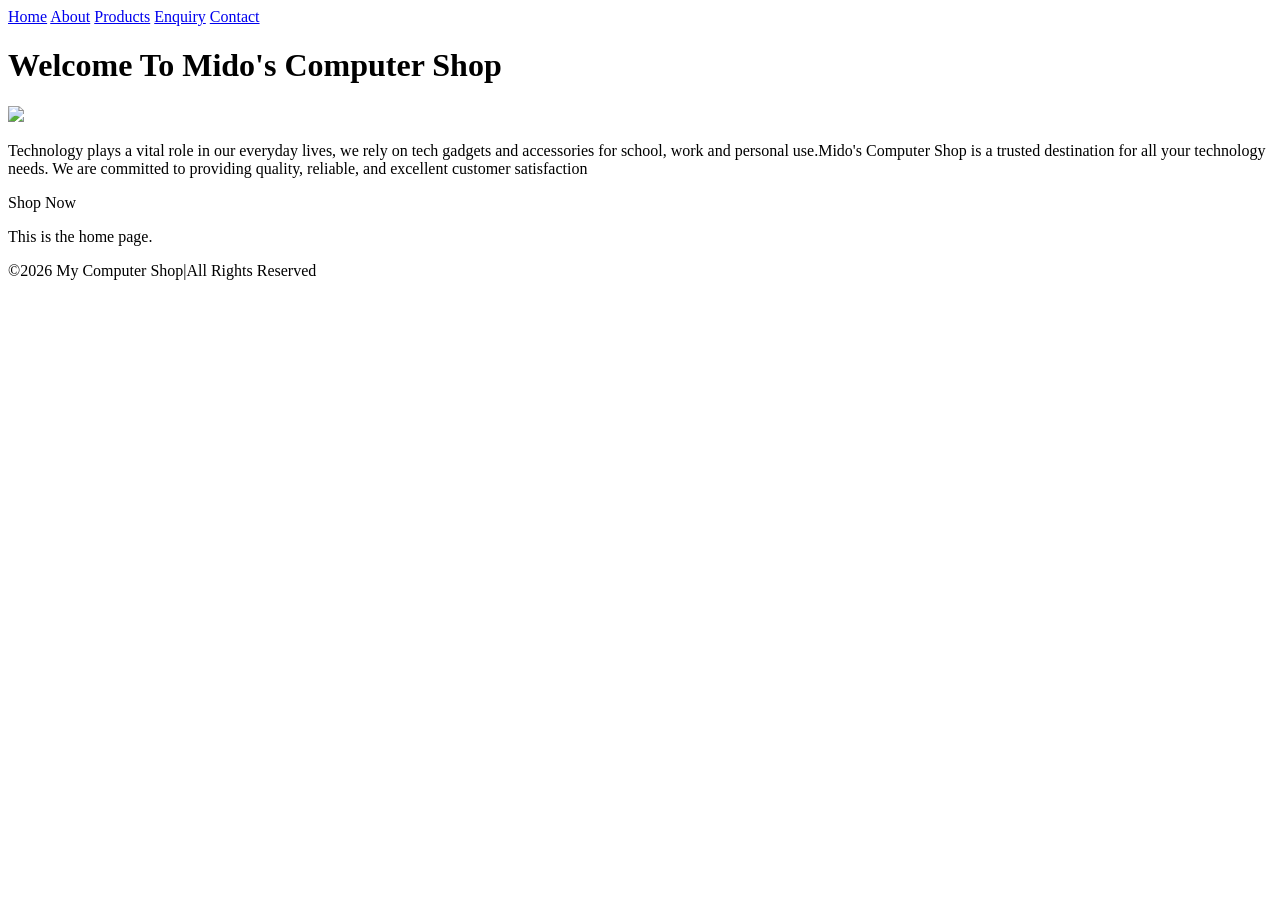
==== index.html @ bcc3294f "Initial commit" ====
<!DOCTYPE html>
<html lang="en">
<head>
    <meta charset="UTF-8">
    <meta name="viewport" content="width=device-width, initial-scale=1.0">
    <title>Home</title>
</head>
<body>  

<nav>
    <a href="index.html">Home</a>
    <a href="about.html">About</a>
    <a href="products.html">Products</a>
    <a href="enquiry.html">Enquiry</a>
    <a href="contact.html">Contact</a>
</nav>
    <h1>Welcome To Mido's Computer Shop</h1>
<img src="https://clickcomputer.co.za/wp-content/uploads/2024/09/XXL_height.webp"width="300">
<p>Technology plays a vital role in our everyday lives, we rely on tech gadgets and accessories for school, work and personal use.Mido's Computer Shop is a trusted destination for all your technology needs. We are committed to providing quality, reliable, and excellent customer satisfaction</p>

<p>Shop Now</p>
 <p>This is the home page.</p>   
 <footer>
    <p>&copy;2026 My Computer Shop|All Rights Reserved</p>
 </footer>    
</body>
</html>
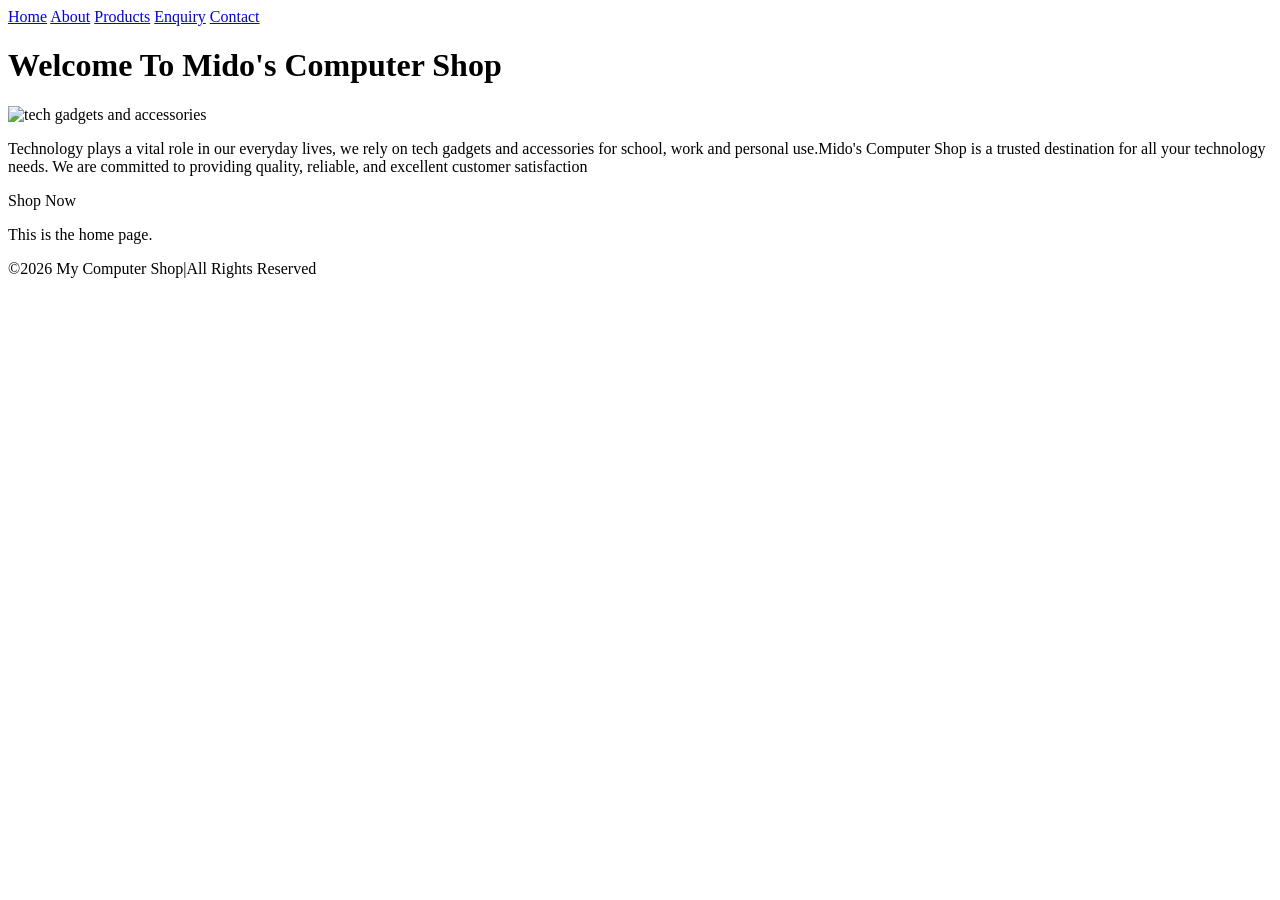
==== commit 148e33d9: "update changes" ====
--- a/index.html
+++ b/index.html
@@ -4,24 +4,26 @@
     <meta charset="UTF-8">
     <meta name="viewport" content="width=device-width, initial-scale=1.0">
     <title>Home</title>
+    <link rel="stylesheet"href="./">
 </head>
-<body>  
-
+<body> 
+     
 <nav>
     <a href="index.html">Home</a>
     <a href="about.html">About</a>
     <a href="products.html">Products</a>
     <a href="enquiry.html">Enquiry</a>
     <a href="contact.html">Contact</a>
-</nav>
+</nav> 
     <h1>Welcome To Mido's Computer Shop</h1>
-<img src="https://clickcomputer.co.za/wp-content/uploads/2024/09/XXL_height.webp"width="300">
+<img src="https://clickcomputer.co.za/wp-content/uploads/2024/09/XXL_height.webp"width="300"alt="tech gadgets and accessories">
 <p>Technology plays a vital role in our everyday lives, we rely on tech gadgets and accessories for school, work and personal use.Mido's Computer Shop is a trusted destination for all your technology needs. We are committed to providing quality, reliable, and excellent customer satisfaction</p>
 
 <p>Shop Now</p>
- <p>This is the home page.</p>   
- <footer>
+<p>This is the home page.</p>
+<footer>
     <p>&copy;2026 My Computer Shop|All Rights Reserved</p>
- </footer>    
+</footer>
+    
 </body>
-</html>
+</html>
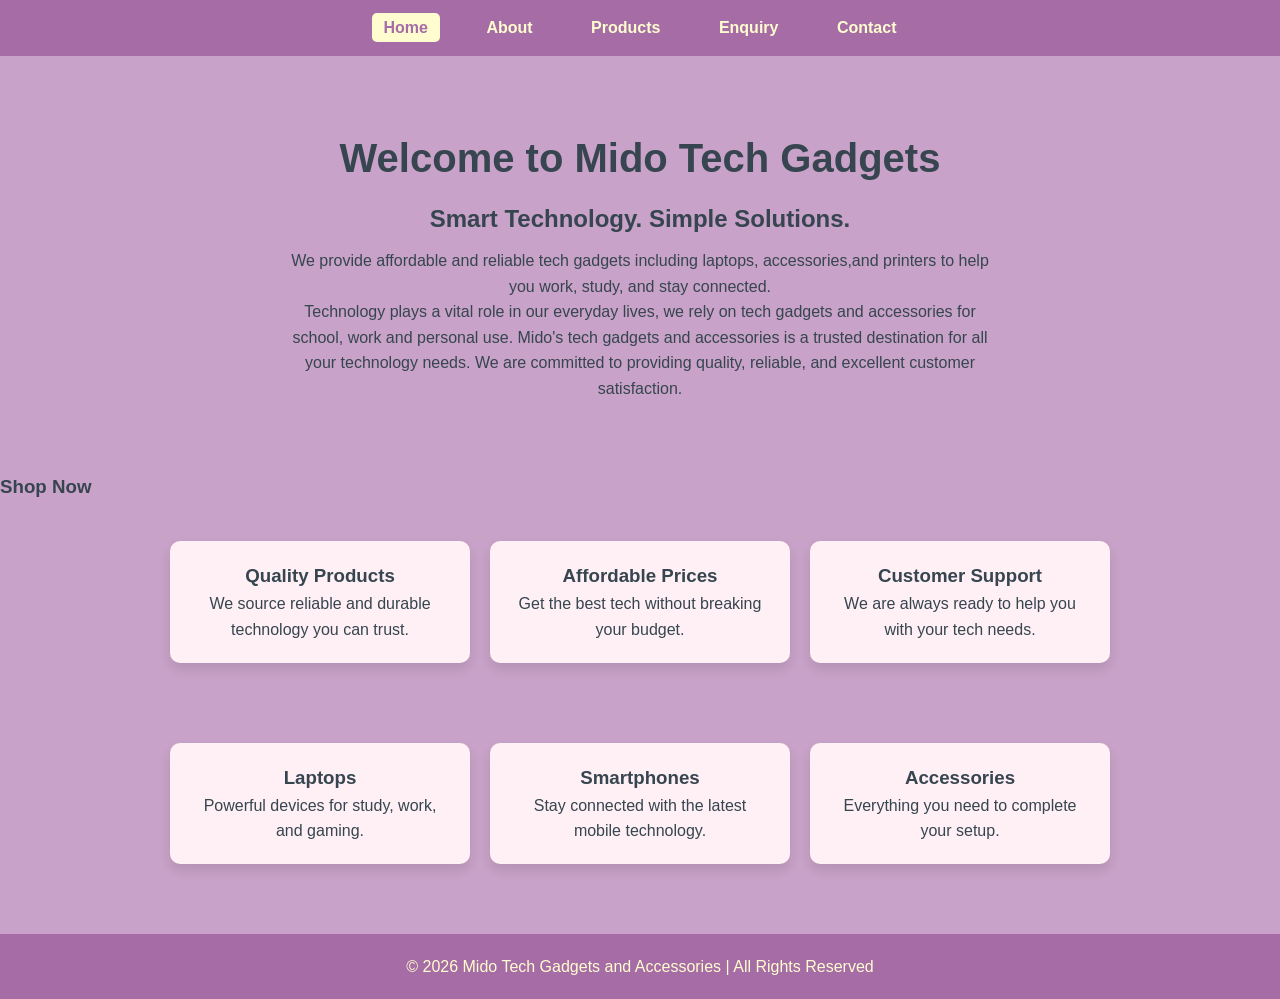
==== commit 3c832841: "update my changes" ====
--- a/index.html
+++ b/index.html
@@ -3,27 +3,73 @@
 <head>
     <meta charset="UTF-8">
     <meta name="viewport" content="width=device-width, initial-scale=1.0">
-    <title>Home</title>
-    <link rel="stylesheet"href="./">
+    <title>Mido Tech Gadgets - Home</title>
+    <link rel="stylesheet" href="css/style.css">
 </head>
-<body> 
-     
+<body>
+
+<!-- Navigation -->
 <nav>
-    <a href="index.html">Home</a>
+    <a href="index.html" class="active">Home</a>
     <a href="about.html">About</a>
     <a href="products.html">Products</a>
     <a href="enquiry.html">Enquiry</a>
     <a href="contact.html">Contact</a>
-</nav> 
-    <h1>Welcome To Mido's Computer Shop</h1>
-<img src="https://clickcomputer.co.za/wp-content/uploads/2024/09/XXL_height.webp"width="300"alt="tech gadgets and accessories">
-<p>Technology plays a vital role in our everyday lives, we rely on tech gadgets and accessories for school, work and personal use.Mido's Computer Shop is a trusted destination for all your technology needs. We are committed to providing quality, reliable, and excellent customer satisfaction</p>
+</nav>
 
-<p>Shop Now</p>
-<p>This is the home page.</p>
+<!-- Hero Section -->
+<section class="hero">
+    <h1>Welcome to Mido Tech Gadgets</h1>
+    <h2>Smart Technology. Simple Solutions.</h2>
+    <p>We provide affordable and reliable tech gadgets including laptops, accessories,and printers to help you work, study, and stay connected.</p>
+    <p>Technology plays a vital role in our everyday lives, we rely on tech gadgets and accessories for school, work and personal use. Mido's tech gadgets and accessories is a trusted destination for all your technology needs. We are committed to providing quality, reliable, and excellent customer satisfaction.</p>
+</section>
+<h3>Shop Now</h3>
+
+<!-- Info Cards -->
+<section class="home-info">
+
+    <div class="home-card">
+        <h3>Quality Products</h3>
+        <p>We source reliable and durable technology you can trust.</p>
+    </div>
+
+    <div class="home-card">
+        <h3>Affordable Prices</h3>
+        <p>Get the best tech without breaking your budget.</p>
+    </div>
+
+    <div class="home-card">
+        <h3>Customer Support</h3>
+        <p>We are always ready to help you with your tech needs.</p>
+    </div>
+
+</section>
+
+<!-- Featured Section -->
+<section class="home-info">
+
+    <div class="home-card">
+        <h3>Laptops</h3>
+        <p>Powerful devices for study, work, and gaming.</p>
+    </div>
+
+    <div class="home-card">
+        <h3>Smartphones</h3>
+        <p>Stay connected with the latest mobile technology.</p>
+    </div>
+
+    <div class="home-card">
+        <h3>Accessories</h3>
+        <p>Everything you need to complete your setup.</p>
+    </div>
+
+</section>
+
+<!-- Footer -->
 <footer>
-    <p>&copy;2026 My Computer Shop|All Rights Reserved</p>
+    <p>&copy; 2026 Mido Tech Gadgets and Accessories | All Rights Reserved</p>
 </footer>
-    
+
 </body>
 </html>
--- a/css/style.css
+++ b/css/style.css
@@ -0,0 +1,298 @@
+/* ===========================
+   Mido Tech Gadgets and Accessories
+   External Stylesheet
+   =========================== */
+
+/* ----- Base ----- */
+* {
+    margin: 0;
+    padding: 0;
+    box-sizing: border-box;
+}
+
+body {
+    font-family: Arial, Helvetica, sans-serif;
+    background-color: #c8a2c8;
+    color: #36454f;
+    line-height: 1.6;
+}
+
+/* ----- Navigation ----- */
+nav {
+    background-color: #a56ca5;
+    text-align: center;
+    padding: 15px 10px;
+}
+
+nav a {
+    color: #fffdd0;
+    text-decoration: none;
+    margin: 0 15px;
+    font-weight: bold;
+    padding: 6px 12px;
+    border-radius: 5px;
+    transition: 0.3s ease;
+}
+
+nav a:hover,
+nav a.active {
+    background-color: #fffdd0;
+    color: #a56ca5;
+}
+
+/* ----- Hero Section ----- */
+.hero {
+    text-align: center;
+    padding: 70px 20px;
+}
+
+.hero h1 {
+    font-size: 2.5rem;
+    margin-bottom: 10px;
+}
+
+.hero h2 {
+    font-size: 1.5rem;
+    margin-bottom: 10px;
+}
+
+.hero p {
+    max-width: 700px;
+    margin: 0 auto;
+}
+
+/* ----- Home Cards ----- */
+.home-info {
+    display: flex;
+    justify-content: center;
+    flex-wrap: wrap;
+    gap: 20px;
+    padding: 40px 20px;
+}
+
+.home-card {
+    background-color: #fff0f5;
+    width: 300px;
+    padding: 20px;
+    border-radius: 10px;
+    text-align: center;
+    box-shadow: 0 6px 12px rgba(0,0,0,0.1);
+    transition: 0.3s ease;
+}
+
+.home-card:hover {
+    transform: translateY(-5px);
+}
+
+/* ----- Products Section ----- */
+.product-section {
+    padding: 40px 20px;
+}
+
+.product-card {
+    background-color: #fff0f5;
+    width: 90%;
+    max-width: 400px;
+    margin: 30px auto; /* makes each card centered and separated */
+    padding: 25px;
+    border-radius: 12px;
+    text-align: center;
+    box-shadow: 0 6px 14px rgba(0,0,0,0.12);
+    transition: transform 0.3s ease, box-shadow 0.3s ease;
+}
+
+.product-card:hover {
+    transform: translateY(-8px);
+    box-shadow: 0 12px 20px rgba(0,0,0,0.2);
+}
+
+.product-card img {
+    width: 100%;
+    height: auto;
+    border-radius: 10px;
+    margin-bottom: 15px;
+}
+
+.product-card h3 {
+    font-size: 1.3rem;
+    margin-bottom: 8px;
+    color: #36454f;
+}
+
+.product-card p {
+    font-weight: bold;
+    margin-bottom: 15px;
+}
+
+.shop-btn {
+    background-color: #a56ca5;
+    color: #fffdd0;
+    border: none;
+    padding: 12px 20px;
+    border-radius: 6px;
+    cursor: pointer;
+    transition: background-color 0.3s ease;
+}
+
+.shop-btn:hover {
+    background-color: #8b458b;
+}
+
+/* ----- Categories ----- */
+.categories {
+    text-align: center;
+    padding: 40px 20px;
+}
+
+.categories ul {
+    list-style: none;
+    margin-top: 15px;
+}
+
+.categories ul li {
+    display: inline-block;
+    background-color: #a56ca5;
+    color: #fffdd0;
+    padding: 8px 15px;
+    margin: 5px;
+    border-radius: 5px;
+}
+
+/* Responsive adjustments for products */
+@media (max-width: 768px) {
+    .product-card {
+        width: 95%;
+        margin: 20px auto;
+    }
+}
+
+/* ----- Forms ----- */
+/* ----- Contact Layout ----- */
+.contact-wrapper {
+    display: grid;
+    grid-template-columns: 1fr 1.2fr 1fr;
+    gap: 20px;
+    align-items: stretch;
+    padding: 40px;
+}
+
+.side-details,
+.form-container,
+.map-container-panel {
+    background-color: #fff0f5;
+    padding: 20px;
+    border-radius: 10px;
+    box-shadow: 0 6px 12px rgba(0,0,0,0.1);
+}
+
+.form-container {
+    display: flex;
+    flex-direction: column;
+    justify-content: center;
+}
+
+.map-container-panel iframe {
+    width: 100%;
+    height: 100%;
+    min-height: 350px;
+    border-radius: 10px;
+}
+
+/* Mobile */
+@media (max-width: 768px) {
+    .contact-wrapper {
+        grid-template-columns: 1fr;
+    }
+}
+/* ----- Enquiry Page Layout ----- */
+.enquiry-wrapper {
+    display: flex;
+    gap: 30px;
+    padding: 40px;
+    align-items: flex-start;
+}
+
+/* Left panel */
+.enquiry-info {
+    flex: 1;
+    background-color: #fff0f5;
+    padding: 25px;
+    border-radius: 10px;
+    box-shadow: 0 6px 12px rgba(0,0,0,0.1);
+}
+
+/* Right panel (form) */
+.enquiry-form {
+    flex: 1;
+    background-color: #fff0f5;
+    padding: 25px;
+    border-radius: 10px;
+    box-shadow: 0 6px 12px rgba(0,0,0,0.1);
+}
+
+/* Inputs */
+.enquiry-form input,
+.enquiry-form textarea {
+    width: 100%;
+    padding: 12px;
+    margin-bottom: 15px;
+    border: 1px solid #36454f;
+    border-radius: 5px;
+}
+
+/* Labels */
+.enquiry-form label {
+    display: block;
+    margin-bottom: 5px;
+    font-weight: bold;
+}
+
+/* Button */
+.enquiry-form button {
+    width: 100%;
+    padding: 12px;
+    background-color: #a56ca5;
+    color: #fffdd0;
+    border: none;
+    border-radius: 5px;
+    cursor: pointer;
+}
+
+.enquiry-form button:hover {
+    background-color: #8b458b;
+}
+
+/* Mobile responsive */
+@media (max-width: 768px) {
+    .enquiry-wrapper {
+        flex-direction: column;
+    }
+}
+/* ----- Footer ----- */
+footer {
+    text-align: center;
+    padding: 20px;
+    background-color: #a56ca5;
+    color: #fffdd0;
+    margin-top: 30px;
+}
+
+/* ----- Responsive ----- */
+@media (max-width: 768px) {
+
+    nav a {
+        display: block;
+        margin: 10px 0;
+    }
+
+    .home-info,
+    .product-grid {
+        flex-direction: column;
+        align-items: center;
+    }
+
+    .home-card,
+    .product-card {
+        width: 90%;
+    }
+}
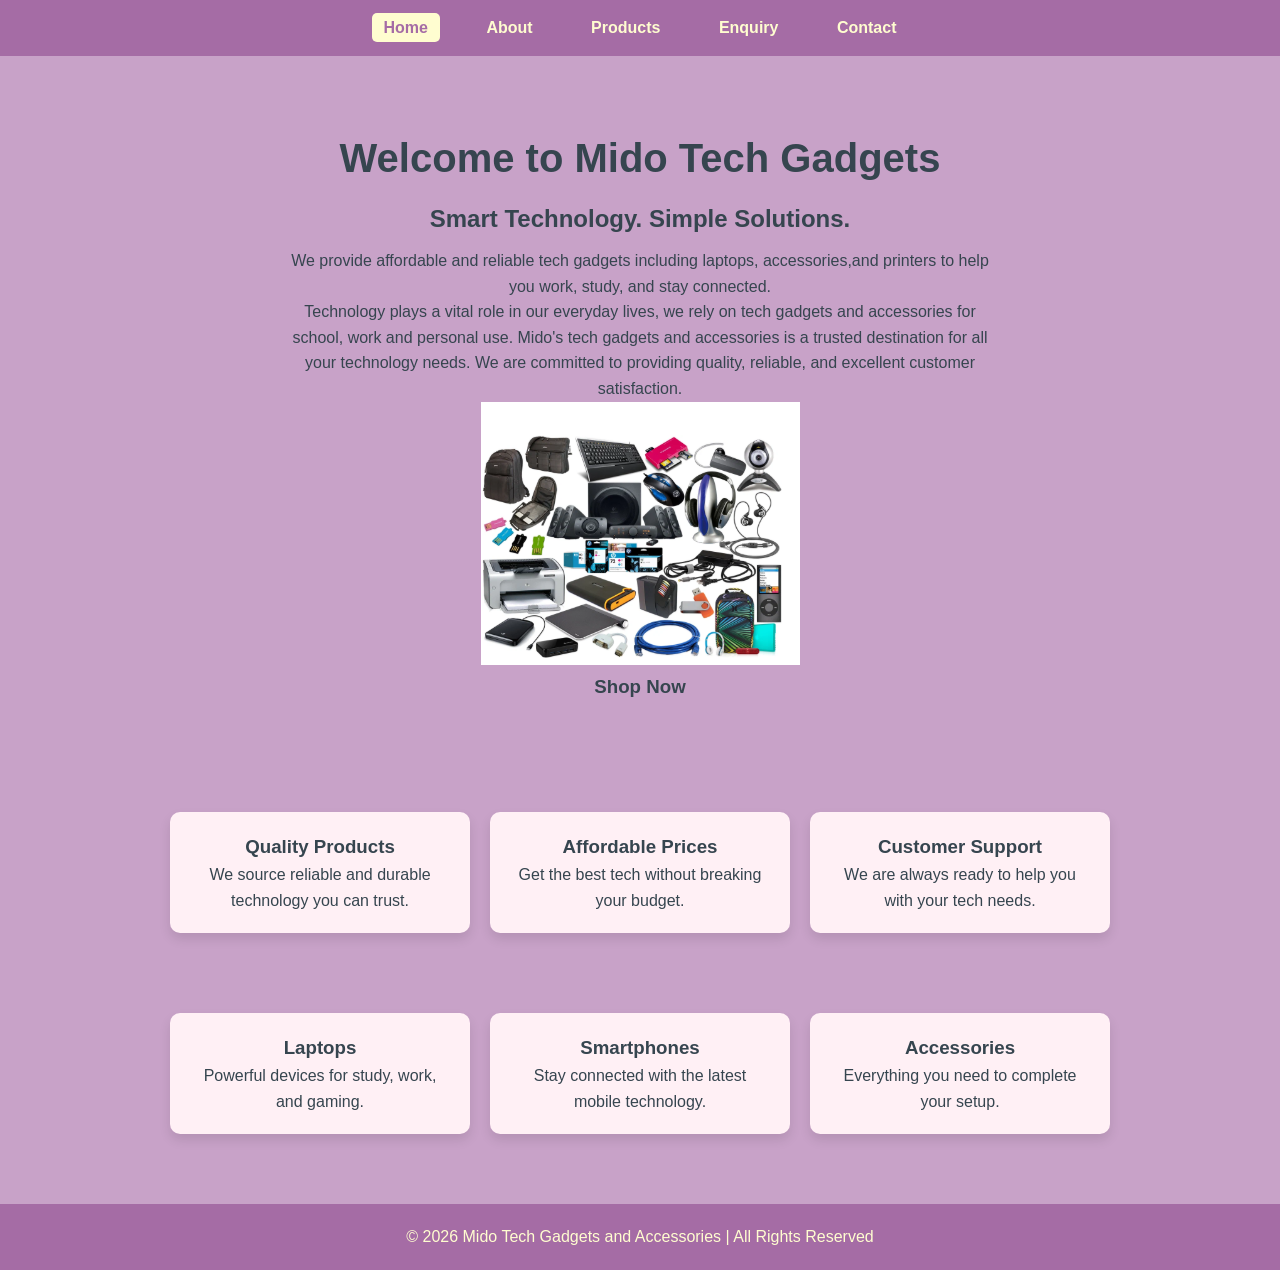
==== commit 4cb01972: "update my changes" ====
--- a/index.html
+++ b/index.html
@@ -23,8 +23,9 @@
     <h2>Smart Technology. Simple Solutions.</h2>
     <p>We provide affordable and reliable tech gadgets including laptops, accessories,and printers to help you work, study, and stay connected.</p>
     <p>Technology plays a vital role in our everyday lives, we rely on tech gadgets and accessories for school, work and personal use. Mido's tech gadgets and accessories is a trusted destination for all your technology needs. We are committed to providing quality, reliable, and excellent customer satisfaction.</p>
+    <img src="Images/minqweno.png"alt="tech gadgets and accessories">
+<h3>Shop Now</h3>
 </section>
-<h3>Shop Now</h3>
 
 <!-- Info Cards -->
 <section class="home-info">
